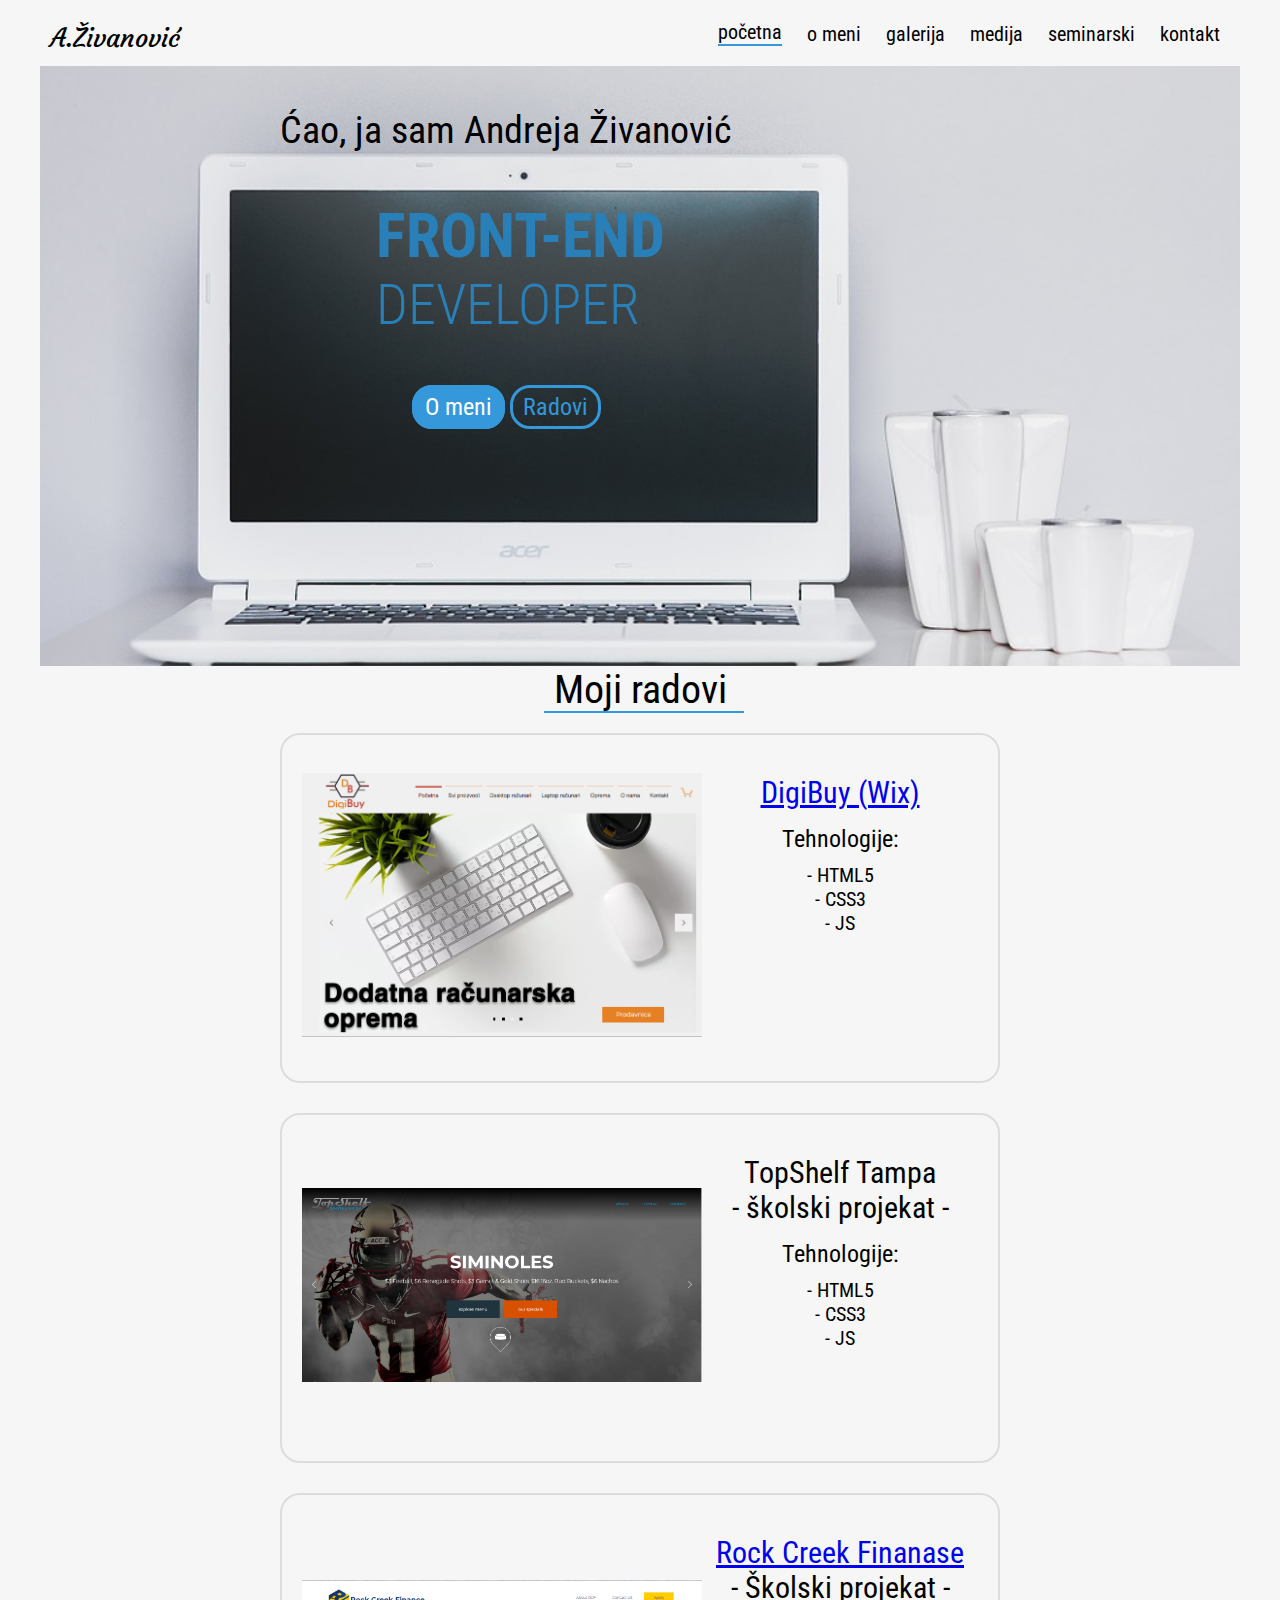
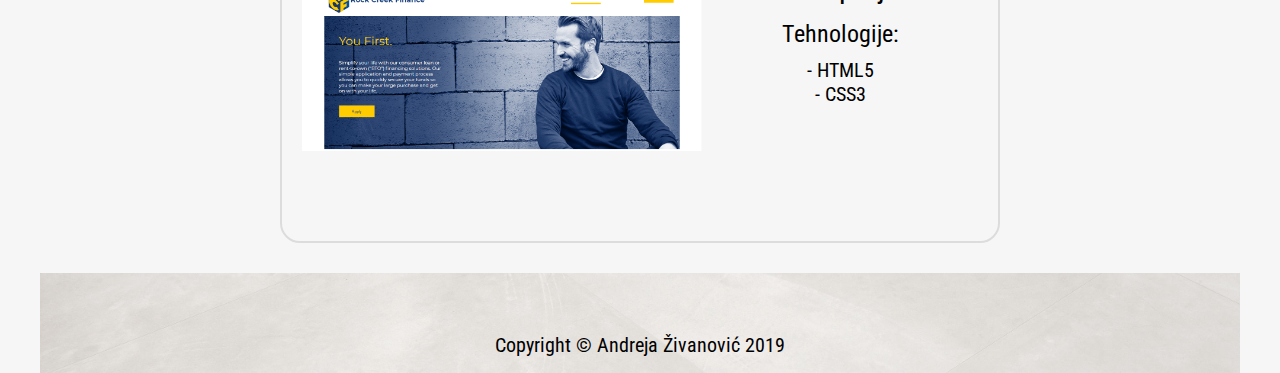
==== index.html @ 7514ef79 "Prebaceni fajlovi sa prethodnog haba" ====
<!DOCTYPE html>


<html>
<head>
   
    <meta name="viewport" content="width=device-width, initial-scale:1.0">
    <title>Andreja Živanović | Home</title>
    <link type="text/css" href="style.css" rel="stylesheet">
    <link rel="stylesheet" href="https://use.fontawesome.com/releases/v5.8.2/css/all.css" integrity="sha384-oS3vJWv+0UjzBfQzYUhtDYW+Pj2yciDJxpsK1OYPAYjqT085Qq/1cq5FLXAZQ7Ay" crossorigin="anonymous">
    <link href="https://fonts.googleapis.com/css?family=Courgette|Roboto+Condensed:300,400,700&display=swap" rel="stylesheet">
    <link rel="shortcut icon" type="image/x-icon" href="images/title/favicon32x32.ico">
    <script src="https://code.jquery.com/jquery-3.4.1.js"></script>
        <!--    
        font-family: 'Courgette', cursive; //imprezime
        font-family: 'Roboto Condensed', sans-serif;ostatak teksta
        -->
    
</head>

<body>
  <div class="toggle"><i class="fas fa-bars"></i></div>
   <div class="side-menu">
       
       <div class="side-menu-menu">
          
           <ul>
                <li id="menu-x"><i class="fas fa-times"></i></li>
                <li><a href="index.html">početna</a></li>
                <li><a href="o-meni.html">o meni</a></li>
                <li><a href="galerija.html">galerija</a></li>
                <li><a href="media.html">medija</a></li>
                <li><a href="seminarski.html">seminarski</a></li>
                <li><a href="kontakt.html">kontakt</a></li>
            </ul>
       </div>
   </div>
    <div class="container">
        <div class="main_content">
                <div class="navigation clearfix">
                    <div class="nav-name">
                        <p><a href="index.html">A.Živanović</a></p>
                    </div>

                    <div class="nav-menu">
                        <ul>
                            <li><a href="index.html" id="trenutna">početna</a></li>
                            <li><a href="o-meni.html">o meni</a></li>
                            <li><a href="galerija.html">galerija</a></li>
                            <li><a href="media.html">medija</a></li>
                            <li><a href="seminarski.html">seminarski</a></li>
                            <li><a href="kontakt.html">kontakt</a></li>
                        </ul>
                    </div>
                </div>
<!--        Kraj navigacije-->
            
            
            <div class="home-greeting-back">
                <div class="home-greeting">
                    <p id="hello">Ćao, ja sam Andreja Živanović</p>
                    <p id="front"><span class="front-span">FRONT-END</span><br>DEVELOPER</p>
                    <p class="pic"><i class="fas fa-desktop"></i></p>
                    <p class="pic"><i class="fas fa-tablet-alt"></i></p>
                    <p class="pic"><i class="fas fa-mobile-alt"></i></p> <br>
                    <div class="buttons">
                       <a href="o-meni.html" class="btn btnFull btnOmeni">O meni</a>
                        <a href="#" class="btn btnBorder btnPortfolio">Radovi</a> 
                    </div>
                    
                </div>
            </div>
<!--            Kraj greeting dela-->
           
           
            <div class="radovi">
                <p class="naslov-radovi">Moji radovi</p>
                
                <div class="wix-rad">
                    <div class="prvi-rad">
                    <div class="prvi-rad-screen wix-screen">
                    </div>
                    <div class="prvi-rad-tech">
                       <p class="rad-naslov"><a href="https://andrejaziv1997.wixsite.com/digibuy">DigiBuy (Wix)</a></p>
                        <p class="rad-tech">Tehnologije:</p>
                        <div class="tech-sep">
                        <p><i class="fab fa-html5 icon"></i> - HTML5</p>
                        <p><i class="fab fa-css3-alt icon"></i> - CSS3</p>
                        <p><i class="fab fa-js-square icon"></i> - JS</p>
                        </div>

                    </div>
                </div>
                </div>
                <div class="prvi-rad">
                    <div class="prvi-rad-screen">
                    </div>
                    <div class="prvi-rad-tech">
                       <p class="rad-naslov">TopShelf Tampa <br> - školski projekat -</p>
                        <p class="rad-tech">Tehnologije:</p>
                        <div class="tech-sep">
                        <p><i class="fab fa-html5 icon"></i> - HTML5</p>
                        <p><i class="fab fa-css3-alt icon"></i> - CSS3</p>
                        <p><i class="fab fa-js-square icon"></i> - JS</p>
                        </div>

                    </div>
                </div>
<!--            Kraj prvog rada-->
                
                <div class="drugi-rad">
                    <div class="drugi-rad-screen">
                        
                    </div>
                    <div class="drugi-rad-tech">
                        <p class="rad-naslov"><a href="https://andrejaz.github.io/RockCreek/">Rock Creek Finanase</a><br> - Školski projekat -</p>
                        <p class="rad-tech">Tehnologije:</p>
                        <div class="tech-sep">
                        <p><i class="fab fa-html5 icon"></i> - HTML5</p>
                        <p><i class="fab fa-css3-alt icon"></i> - CSS3</p>
                        </div>

                    </div>
                </div>
<!--            Kraj drugog rada-->
            </div>
<!--        Kraj dela sa radovima-->
        </div>
        
        <div class="footer">   
            <div class="copyright"><p>Copyright &#169; Andreja Živanović 2019</p></div>
        </div>
    </div>
    
    
    <script src="app.js"></script>
    
</body>    

</html>
---- style.css ----
/*Plava boja #3498db*/


* {
    padding: 0px;
    margin: 0px;
    box-sizing: border-box;
}

html {
    font-family: 'Roboto Condensed', sans-serif;
    width: 100%;
    font-size: 20px;
    margin: 0 auto;
    background-color: #F6F6F6;
}

body {
    display: flex;
    position: relative;
    padding-bottom: 100px;
    min-height: 100vh;
}

.clearfix {
    zoom: 1;
}

.clearfix::after {
    content: '.';
    visibility: hidden;
    clear: both;
    display: block;
    height: 0px;
}

.btn {
    width: 60px;
    height: 20px;
    border: 3px solid #3498db;
    border-radius: 20px;
    font-size: 1.2em;
    padding: 5px 10px 5px 10px;
    color: #3498db;
    text-decoration: none;
}

.nav-name a{
    color:#000;
    text-decoration: none;
}

/*Side menu*/
.side-menu {
    position: fixed;
    width: 200px;
    height: 100%;
    background-color: #34495e;
    z-index: 100;
    right: -200px;
    transition: 1s;
    display: none;
}

.side-menu-slideIn {
    right: 0px;
}

.side-menu-slideOut {
    right: -200px;
}

.side-menu-menu {
    z-index: 100;
}

.side-menu-menu ul li {
    text-align: center;
    list-style-type: none;
    width: 100px;
    height: 50px;
    margin: auto;
}

.side-menu-menu ul li:first-child {
    text-align: left;
    left: 20px;
    padding-left: 20px;
    font-size: 1.3em;
    margin: 20px auto 20px 0px;
}

.side-menu-menu ul li a {
    text-decoration: none;
    color: #fff;
}

.toggle {
    position: fixed;
    right: 40px;
    font-size: 1.7em;
    margin: 20px 30px 0px 0px;
    display: none;
    z-index: 10;
}

.noScroll {
    pointer-events: none;
}

.opis {
    text-align: center;
    margin: auto;
    width: 60%;
    padding-bottom: 50px;
}

/*Kraj globalnih promenljivih*/


/*Pocetak home strane*/
.container {
    max-width: 1200px;
    width: 100%;
    margin: 0 auto;
}

.navigation {
    margin: 10px 10px 10px 10px;

}

.navigation .nav-name {
    float: left;
    font-family: 'Courgette', cursive;
    padding-top: 12px;
    font-size: 1.3em;
}

.navigation .nav-menu {
    float: right;
}

.navigation .nav-menu ul li {
    list-style-type: none;
    display: inline-block;
    padding: 10px 10px 10px 10px;

}

.navigation .nav-menu ul li a {
    color: #000;
    text-decoration: none;
    position: relative;
    transition: 0.7s all;
    display: block;
    overflow: hidden;
}

.navigation .nav-menu ul li a::before {
    content: '';
    border-bottom: 2px solid #3498db;
    width: 30px;
    height: 2px;
    position: absolute;
    right: 350px;
    bottom: 0px;
    transition: 0.5s all;
}

#trenutna {
    border-bottom: 2px solid #3498db;
}

.navigation .nav-menu ul li a:hover::before {
    right: 0;
}

.home-greeting-back {
    background-image: url(images/background.jpg);
    background-position: center;
    background-repeat: no-repeat;
    background-size: cover;
    width: 100%;
    height: 600px;
}

.home-greeting p {
    font-size: 1.3em;
    position: relative;
    left: 20%;
}

.home-greeting {
    position: relative;
    top: 7%;
}

.home-greeting #hello {
    font-size: 1.9em;
    width: 70%;
}

#front {
    position: relative;
    margin-top: 4%;
    left: 28%;
    color: #2980b9;
    width: 30%;
    font-size: 2.8em;
    font-weight: 300;
}

#front .front-span {
    font-weight: 700;
    font-size: 1.1em;
}

.home-greeting p[class=pic] {
    display: inline-block;
    color: #bdc3c7;
    padding-top: 20px;
    padding-right: 20px;
    font-size: 2.1em;
    position: relative;
    left: 32%;
}

.btnFull {
    color: #fff;
    background-color: #3498db;

}

.buttons {
    position: relative;
    left: 31%;
    padding-top: 30px;
    width: 30%;
}

/*Pocetak radova*/

.radovi {
    margin-top: 30px;
    position: relative;
    margin: 0 auto;

}

.radovi .naslov-radovi {
    text-align: center;
    font-size: 2em;
    margin-bottom: 20px;
    position: relative;

    /*    border-bottom:2px solid #3498db;*/
}

.radovi .wix-screen {
    background-image: url(images/wix1.png);
}

.radovi .naslov-radovi::before {
    content: '';
    height: 2px;
    position: absolute;
    bottom: 0px;
    width: 200px;
    margin-left: -10px;
    left: calc(50%-200px);
    background-color: #3498db;
}

.prvi-rad,
.drugi-rad {
    margin: 0 auto;
    width: 60%;
    height: 350px;
    max-width: 100%;
    border: 2px solid #DCDCDC;
    border-radius: 20px;
    display: grid;
    grid-template-columns: 1fr 1fr;
    margin-bottom: 30px;
}

.prvi-rad-screen,
.drugi-rad-screen {
    width: 400px;
    height: 300px;
    position: relative;
    top: 20px;
    left: 20px;
    background-image: url(images/Rad1.png);
    background-repeat: no-repeat;
    background-size: contain;
    background-position: center;
    max-width: 100%;
}

.drugi-rad-screen {
    background-image: url(images/Rad2.png);
}

.prvi-rad-tech,
.drugi-rad-tech {
    position: relative;
    top: 20px;
    margin-left: 30px;
    margin: 0 auto;
    text-align: center;
    padding-top: 20px;
}

.rad-naslov {
    font-size: 1.5em;
    text-align: center;
}

.rad-tech {
    font-size: 1.2em;
    margin-top: 15px;
    margin-bottom: 10px;
}

.prvi-rad .prvi-rad-tech .btnGalerija {

    margin-top: 15px;
}

.tech-sep {
    margin-bottom: 15px;
}

/*Pocetak footer-a*/

.footer {
    position: absolute;
    bottom: 0;
    width: 100%;
    max-width: 1200px;
    margin-top: 20%;
    background-image: url(images/footer3.jpg);
    background-repeat: no-repeat;
    background-size: cover;
    background-position: center;
    height: 100px;
}

.footer .copyright {
    margin-top: 10px;
    padding-top: 50px;
    text-align: center;
}

/*O meni strana*/

/*Menjajuci tekst*/

.changing-text {
    width: 100%;
    height: 200px;
    padding-top: 80px;
    text-align: center;
}

.changing-text p {
    font-size: 1.5em;
}

.changing-text p span::before {
    content: 'zaljubljenik u tehnologiju';
    animation: animate 1 8s;
}

@keyframes animate {
    0% {
        content: '..';
    }

    25% {
        content: 'Andreja Živanović';
    }

    50% {
        content: 'posvećen radu';
    }

    75% {
        content: 'u potrazi za usavršavanjem';
    }

    100% {
        content: 'timski igrač;

    }
}

.about-main-body {
    width: 100%;
    height: 600px;
    opacity: 0;
    animation: animate2 1 5s;
    font-family: 'Courgette', cursive;
    background-image: url(images/window.jpg);
    background-size: cover;
    background-repeat: no-repeat;
    background-position: center;

}

.about-main-body p {
    padding-top: 20%;
    font-size: 1.3em;
}

@keyframes animate2 {
    0% {
        opacity: 0;
    }

    25% {
        opacity: 0;
    }

    50% {
        opacity: 0.3;
    }

    75% {
        opacity: 0.6;
    }

    100% {
        opacity: 1;
    }
}

.about-main-body {
    opacity: 1;
}

.about-title {
    width: 100%;
    height: auto;
    position: relative;
}

.about-me {
    width: 100%;
    height: auto;
    margin: 0 auto;
    display: grid;
    grid-template-columns: 60% auto;
    grid-column-gap: 20px;
    margin-bottom: 40px;
}

.about-me .about-text {
    line-height: 1.6em;
}

.about-title .about-main {
    font-size: 1.5em;
    text-align: center;
    margin-top: 20px;
    margin-bottom: 20px;
}

.about-title .about-main:before {
    content: '';
    height: 2px;
    position: absolute;
    bottom: 0px;
    width: 100px;
    margin-left: -10px;
    left: calc(50%-100px);
    background-color: #3498db;
}

.about-picture {
    position: relative;
}

.about-picture .picture {
    width: 100px;
    height: 100px;
    border-radius: 10px;
    background-image: url(images/Person-48.png);
    background-size: cover;
    background-repeat: no-repeat;
    background-position: center;
    margin: 0 auto;
    margin-top: 10%;
}

.tehnologije {
    text-align: center;
    position: relative;
}

.tehnologije i {
    text-align: left;
    position: absolute;
    left: 30%;
    font-size: 1.4em;
    color: #3498db;
}
.tehnologije p{
    padding:10px 0px 10px 0px;
}
.tehnologije p:first-child {
    font-size: 1.3em;
    padding-bottom: 20px;
}

.tehnologije p span {
    text-align: right;
    line-height: 30px;

}

/*pocetak galerije*/

.gallery {
    width: 100%;
    height: 100%;
    display: grid;
    grid-template-columns: repeat(3, 1fr);
    grid-template-rows: repeat(2, 1fr);
    margin-bottom: 30px;
}

.gallery .gallery-image {
    display: flex;
    position: relative;
    align-items: center;
    justify-content: center;
    overflow: hidden;

}

.gallery .gallery-image a img {
    width: auto;
    height: 200px;
    filter: grayscale(100%);
    transition: 0.5s;
    border-radius: 30px;
    max-width: 300px;
    min-height: 200px;
}

.gallery .gallery-image a img:hover {
    filter: grayscale(0%);
    transform: scale(1.2);
}

.main-image {
    position: relative;
    width: 100vw;
    height: 100vh;
    max-width: 1200px;
    background-color: #000;
    background-image: url(images/main-gallery.jpg);
    background-size: cover;
    background-position: center;
    background-repeat: no-repeat;
    background-attachment: fixed;
    margin-bottom: 30px;

}

.main-image p {
    font-size: 3em;
    width: 92%;
    font-family: 'Special Elite', cursive;
    color: #fff;
    position: relative;
    top: 50%;
    left: 8%;
}

.button-down {
    width: 40px;
    position: relative;
    top: 55%;
    left: 47%;
    animation: UpDownAnimation 1.5s linear infinite;
}

.button-down:hover {
    cursor: pointer;
}

.button-down .button-down-content {
    font-size: 2.2em;
    font-family: 'Special Elite', cursive;
    color: #fff;
}

@keyframes UpDownAnimation {

    0%,
    100% {
        top: 55%;
    }

    50% {
        top: 58%;
    }
}

/*Pocetak media dela*/

.media-video {
    position: relative;
    width: 500px;
    max-width: 100%;
    height: 400px;
    margin: auto;
    padding-bottom: 30px;
}

.media-video iframe {
    width: 100%;
    height: 100%;
}

.music {
    display: grid;
    grid-template-columns: 20% auto 20%;
    width: 92%;
    max-width: 100%;
    margin-bottom: 30px;
}

/*Pocetak dela za seminarski*/

.main-body {
    position: relative;
    margin-top: 30px;
}

.main-body .first-select {
    display: grid;
    grid-template-columns: 50% 50%;
    height: auto;
}

.main-body .first-select .menu-item,
.main-body .sem-slider .slider-item {
    display: flex;
    align-items: center;
    justify-content: center;
}

.main-body .first-select .menu-item .circle {
    width: 100px;
    height: 100px;
    border-radius: 200px;
    background-color: #3498db;
    content: '';
}

.sem-slider {
    display: grid;
    grid-template-columns: 50% 50%;
    height: auto;
    margin-bottom: 30px;
}

.slcMenu-first {
    font-weight: 400;
    margin-bottom: 40px;
    font-size: 1.3em;
    text-align: center;
    position: relative;
}

.slcMenu-first::before {
    content: '';
    height: 2px;
    position: absolute;
    bottom: 0px;
    width: 150px;
    margin-left: -10px;
    left: calc(50%-150px);
    background-color: #3498db;
}

#red,
#green,
#blue {
    float: left;
    clear: left;
    width: 90%;
    margin: 15px;
}

#red .ui-slider-range {
    background: #ef2929;
}

#red .ui-slider-handle {
    border-color: #ef2929;
}

#green .ui-slider-range {
    background: #8ae234;
}

#green .ui-slider-handle {
    border-color: #8ae234;
}

#blue .ui-slider-range {
    background: #729fcf;
}

#blue .ui-slider-handle {
    border-color: #729fcf;
}

.slider-item1 {
    width: 100px;
    height: 100px;
    content: '';
    background-color: blue;
    border-radius: 100px;
}

.Sider-header,
.spinner-header {
    font-weight: 400;
    margin-bottom: 40px;
    font-size: 1.3em;
    text-align: center;
    position: relative;
}

.Sider-header::before,
.spinner-header::before {
    width: 100px;
    content: '';
    height: 2px;
    position: absolute;
    background-color: red;
    bottom: 0px;
    left: calc(50% - 50px);
    background-color: #3498db;
}

.spinner-body {
    display: grid;
    grid-template-columns: 50% 50%;
    position: relative;
    width: 100%;
    margin-bottom: 50px;
}

.toggleImage {
    position: relative;
}

.toggleImage1,
.toggleImage2,
.toggleImage3,
.toggleImage4,
.toggleImage5 {
    position: relative;
    top: 0;
    left: 0;
    height: auto;
}

.toggleImage1,
.toggleImage2,
.toggleImage3,
.toggleImage4,
.toggleImage5 {
    display: none;
}

.kontakt-main {
    position: relative;
}

.kontakt-main-img {
    background-image: url(images/water.png);
    background-size: cover;
    background-repeat: no-repeat;
    background-position: center;
    width: 100%;
    height: 50vh;
    background-attachment: fixed;
}

.head-kontakt {
    font-size: 1.4em;
    text-align: center;
    font-weight: 400;
    margin-top: 30px;
    position: relative;
}

.head-kontakt::before {
    content: '';
    width: 120px;
    height: 2px;
    position: absolute;
    background-color: red;
    bottom: 0;
    left: calc(50% - 60px);
    background-color: #3498db;
}

.kontakt-sep {
    display: grid;
    grid-template-columns: 50% 50%;
}

.form-div {
    display: flex;
    align-items: center;
    justify-content: center;
    width: 100%;
    max-width: 600px;
    margin: auto;
    margin-top: 30px;
}

.form-div input {
    display: block;
    margin: 10px 0px 10px 0px;
    border-radius: 5px;
    border: 1px solid #e1e1e1;
}

.form-div #name {
    width: 49%;
    height: 50px;
    font-size: 1.3em;
    float: left;
}

.form-div #email {
    width: 49%;
    height: 50px;
    font-size: 1.3em;
    float: right;
}

.form-div #subject {
    width: 100%;
    height: 50px;
    font-size: 1.3em;
}

.form-div #message {
    width: 100%;
    height: 100px;
    font-size: 1.3em;
    border-radius: 5px;
    border: 1px solid #e1e1e1;
}

.form-div .btnSubmit {
    width: 200px;
    height: 50px;
    font-size: 1.3em;
    border-radius: 5px;
    border: 3px solid #3498db;
    margin-bottom: 30px;
    transition: 0.5s;
}

.form-div .btnSubmit:hover {
    cursor: pointer;
    background-color: #3498db;
    color: #fff;
}

.kontakt-map iframe {
    width: 100%;
    height: 450px;
    border: 0;
}

.kontakt-map {
    margin-bottom: 30px;
}

.info-div {
    text-align: center;
    font-size: 1em;
    margin-top: 30px;
}

.info-div p {
    margin-bottom: 3%;
}

.info-div p:first-child {
    font-size: 1.3em;
    margin-bottom: 50px;
    font-weight: 400;
}

.about-main-body {
    display: grid;
    grid-template-columns: 50% 50%:
}

.download img {
    width: 100px;
    height: 100px;
}

.download {
    text-align: center;
    margin-bottom: 30px;
}

@media (max-width:1060px) {
    .home-greeting {
        font-size: 0.9em;
    }

    .home-greeting #hello {
        padding-top: 40px;
    }

    /*    O meni deo*/
    .about-main-body p {
        width: 50% !important;
    }

    /*    galerija*/
    .main-image p {
        top: 40%;
    }

    .button-down {
        width: 40px;
        position: relative;
        top: 55%;
        left: 47%;
        animation: UpDownAnimationF1 1.5s linear infinite;
    }

    @keyframes UpDownAnimationF1 {

        0%,
        100% {
            top: 45%;
        }

        50% {
            top: 48%;
        }
    }
}

@media (max-width:860px) {
    .home-greeting {
        font-size: 0.9em;
    }

    .home-greeting #front {
        width: 50%;
    }

    .prvi-rad,
    .drugi-rad {
        display: block;
        height: 20%;
    }

    .prvi-rad-screen,
    .drugi-rad-screen {
        margin: auto;
        left: 0;
        top: 0;
    }

    .prvi-rad-tech,
    .drugi-rad-tech {
        margin-top: -50px;
        padding-bottom: 30px;
    }
}

@media (max-width:768px) {
    .side-menu {
        display: block;
    }

    .toggle {
        display: block;
    }

    .nav-menu {
        display: none;
    }

    .gallery {
        grid-template-columns: repeat(2, 1fr);
    }

    .music {
        display: block;
        text-align: center;
        width: 92%;
        max-width: 100%;
        margin-bottom: 30px;
    }

    .spinner-body {
        display: block;
        text-align: center;
    }

    .kontakt-sep {
        display: block;
    }

    .form-div .btnSubmit {
        width: 100%;
        height: 60px;
        text-align: center;
        margin: auto;
    }

    .info-div {
        text-align: center;
        font-size: 1.3em;
        margin-top: 30px;
    }

    .info-div p:first-child {
        font-size: 1.5em;
    }

}

@media (max-width:580px) {
    .home-greeting-back {
        background-image: url(images/back-phone.jpg);
        height: 400px;
    }

    .home-greeting #hello {
        color: #fff;
        padding: 0;
    }

    .about-me {
        display: block;
        text-align: center;
    }

    .about-text {
        width: 80%;
        margin: auto;
        text-align: center;
        padding-bottom: 30px;
        font-size: 1.1em;
    }

    .about-picture .tehnologije {
        font-size: 1.2em;
    }

    .button-down {
        display: none;
    }
}

@media (max-width:480px) {
    .home-greeting-back {
        background-image: url(images/back-phone.jpg);
        height: 500px;
    }

    .btnPortfolio {
        display: none;
    }

    .gallery {
        grid-template-columns: repeat(1, 1fr);
    }
}

@media (max-width:425px) {
    .main-body .first-select {
        display: block;
        text-align: center;
        height: auto;
    }

    .main-body .first-select .menu-item,
    .main-body .sem-slider .slider-item {
        display: flex;
        align-items: center;
        justify-content: center;
    }

    .main-body .first-select .menu-item .circle {
        width: 100px;
        height: 100px;
        border-radius: 200px;
        background-color: #3498db;
        content: '';
        margin-top: 30px;
        margin-bottom: 30px;
    }

    .sem-slider {
        display: grid;
        grid-template-columns: 50% 50%;
        height: auto;
        margin-bottom: 30px;
    }
}
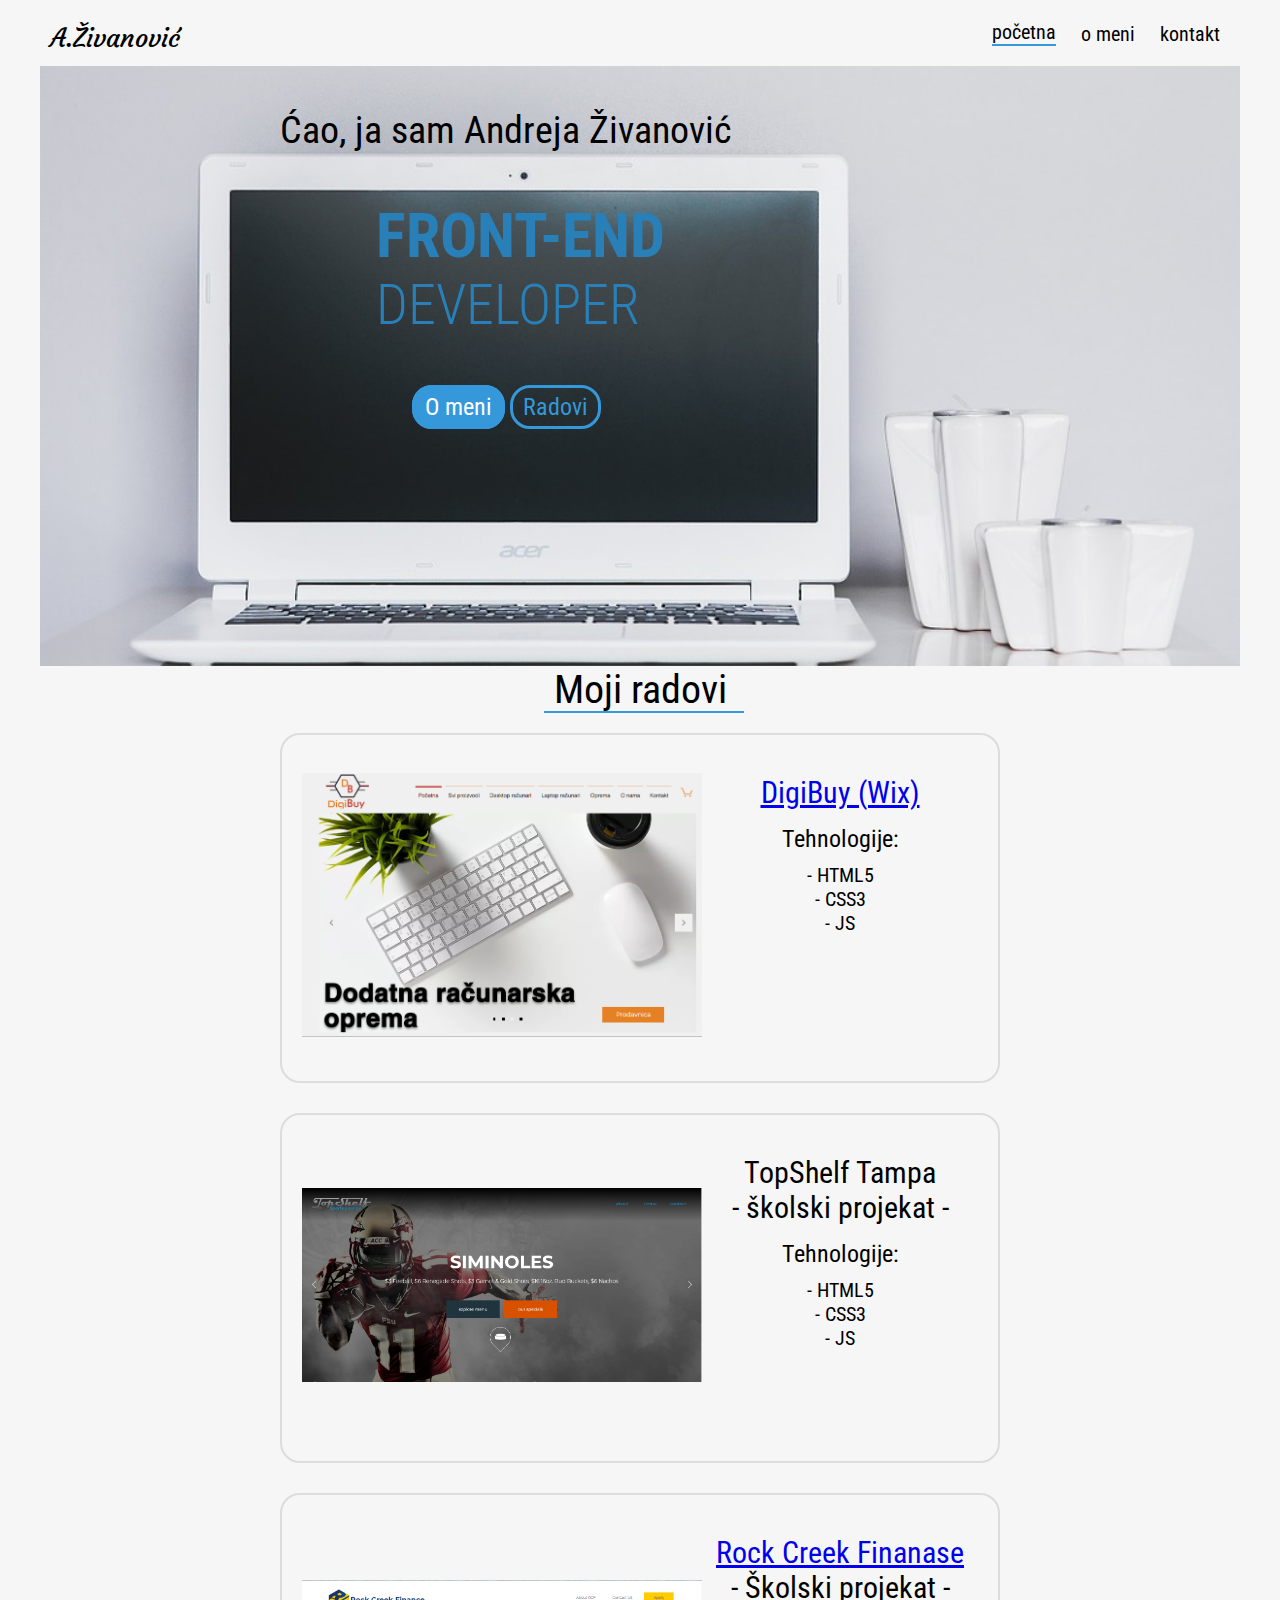
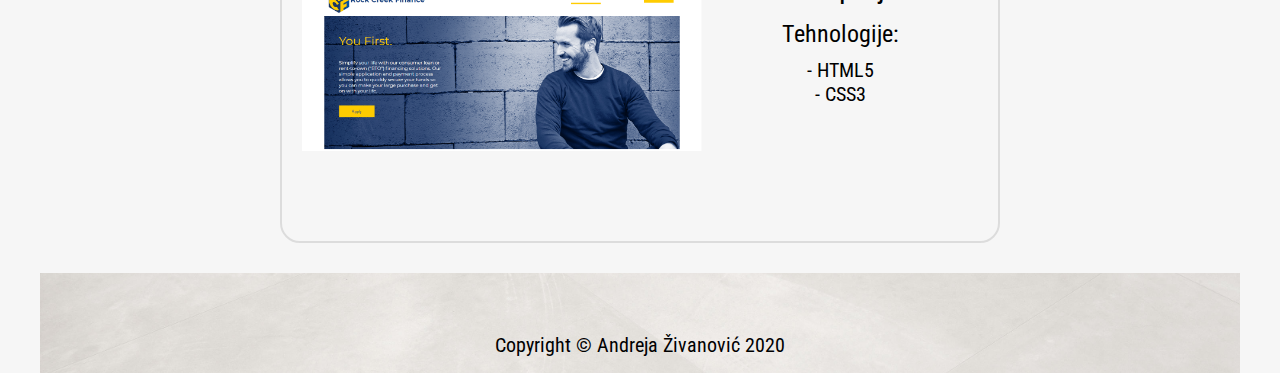
==== commit f25401c9: "obrisane stranice koje nisu potrebne" ====
--- a/index.html
+++ b/index.html
@@ -28,9 +28,6 @@
                 <li id="menu-x"><i class="fas fa-times"></i></li>
                 <li><a href="index.html">početna</a></li>
                 <li><a href="o-meni.html">o meni</a></li>
-                <li><a href="galerija.html">galerija</a></li>
-                <li><a href="media.html">medija</a></li>
-                <li><a href="seminarski.html">seminarski</a></li>
                 <li><a href="kontakt.html">kontakt</a></li>
             </ul>
        </div>
@@ -46,9 +43,6 @@
                         <ul>
                             <li><a href="index.html" id="trenutna">početna</a></li>
                             <li><a href="o-meni.html">o meni</a></li>
-                            <li><a href="galerija.html">galerija</a></li>
-                            <li><a href="media.html">medija</a></li>
-                            <li><a href="seminarski.html">seminarski</a></li>
                             <li><a href="kontakt.html">kontakt</a></li>
                         </ul>
                     </div>
@@ -128,7 +122,7 @@
         </div>
         
         <div class="footer">   
-            <div class="copyright"><p>Copyright &#169; Andreja Živanović 2019</p></div>
+            <div class="copyright"><p>Copyright &#169; Andreja Živanović 2020</p></div>
         </div>
     </div>
     
